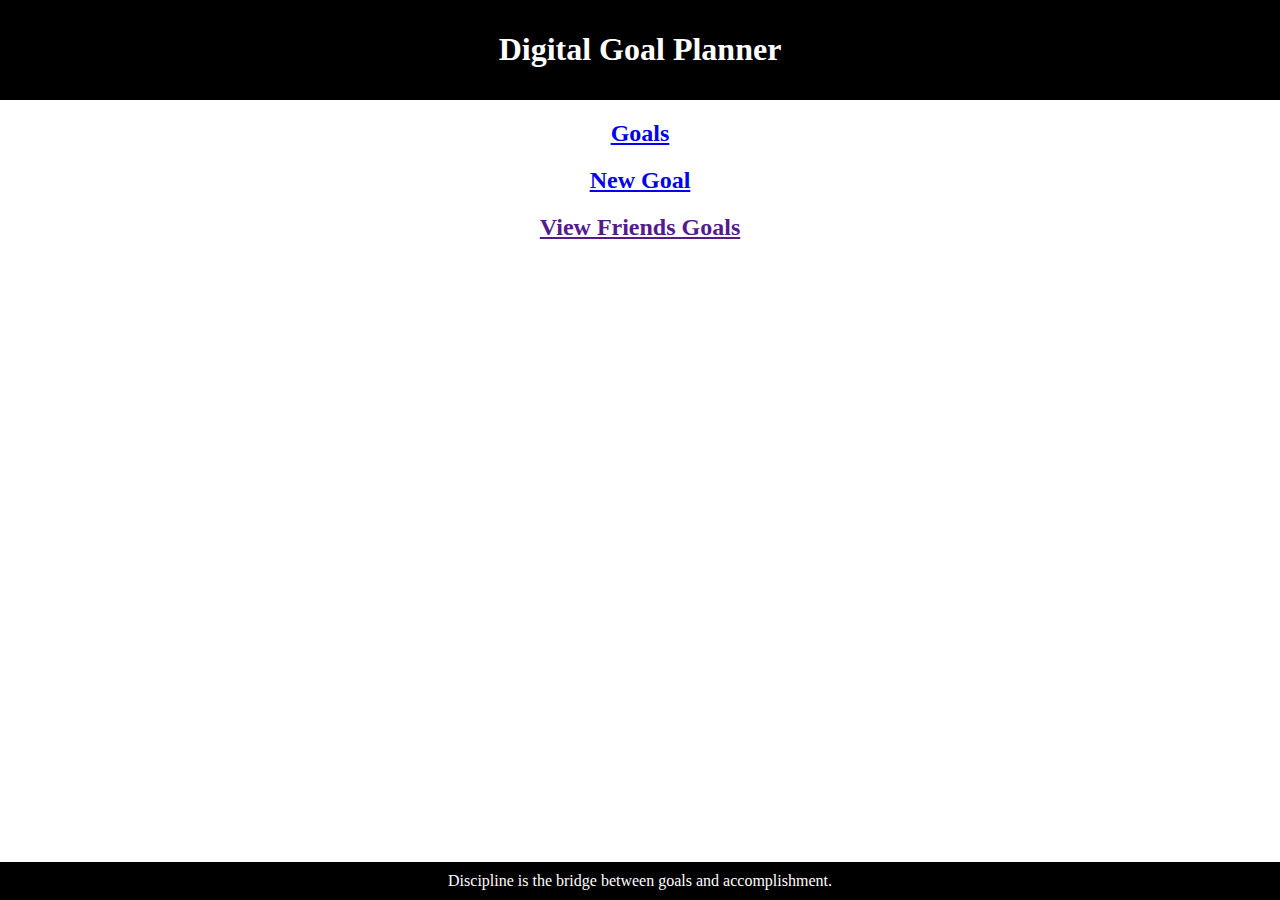
==== index.html @ 428bf1cc "updated homepage and added the addGoalPage.html" ====
<!DOCTYPE html>
<html lang="en">
<head>
    <meta charset="utf-8"/>
    <meta name="viewport" content="width=device-width, initial-scale=1"/>
    <title>DigitalGoalSetter</title>
    <link href="styles.css" rel="stylesheet"/>

</head>
<body>
    <header class="index-header">
        <h1>Digital Goal Planner</h1>
    </header>
    <main>
    <h2 class="index-main"><a href="homePage.html">Goals</a></h2>
    <h2 class="index-main"><a href="addGoalPage.html">New Goal</a></h2>
    <h2 class="index-main"><a href="">View Friends Goals</a></h2>
    </main>

    <footer class="index-footer">
        Discipline is the bridge between goals and accomplishment.
    </footer>
</body>
</html>
---- styles.css ----
body {
    margin: 0;
    padding: 0;
    display: flex;
    flex-direction: column; 
    min-height: 100vh;
 }
.index-header {
    background-color: black;
    color: white;
    text-align: center;
    padding: 10px;
}
.index-body {
    flex: 1;
    display: flex;
    flex-direction: column;
    align-items: center;
}
.index-main {
    flex: 1;
    text-align: center;
}
.index-footer {
    background: black;
    color: white;
    text-align: center;
    padding: 10px;
    margin-top: auto;
}

.homePage-header {
    display: flex;
    flex: 3;
    background-color: black;
    color: white;
    flex-direction: column;
    min-height: 100px;
    font-size: 70px;
    text-align: center;
}

.nav-items {
    position: absolute;
    top: 10px;
    right: 10px;
    font-size: 17px;
    text-align: end;
    flex-direction: column;
    align-self: center;
    gap: 50px; 
    justify-content: flex-end;
}
.nav-items a {
    text-decoration: none;
    color: white;
}
.homePage-main {
    padding: 10px;
    text-align: center;
    font-family: sans-serif;
    font-weight: 400;
    font-size: 25px;
}
.homePage-sectionbreak {
    content: '';
    display: block;
    border-bottom: 1px solid black;
    width: 100%;
    margin-top: 10px;

}
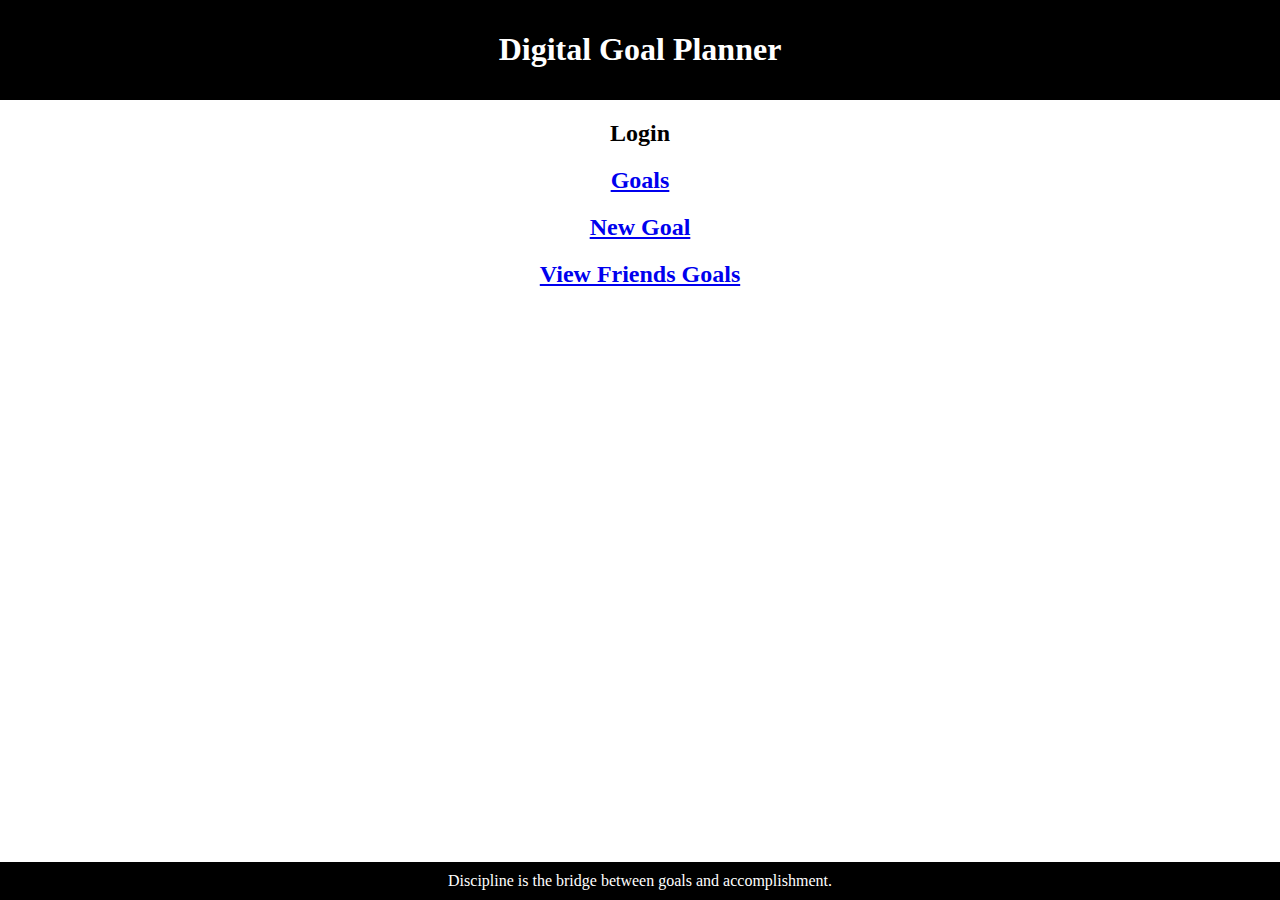
==== commit 58158dae: "added the Friends Goals Page" ====
--- a/index.html
+++ b/index.html
@@ -12,9 +12,10 @@
         <h1>Digital Goal Planner</h1>
     </header>
     <main>
+    <h2 class="index-main"><a>Login</a></h2>
     <h2 class="index-main"><a href="homePage.html">Goals</a></h2>
     <h2 class="index-main"><a href="addGoalPage.html">New Goal</a></h2>
-    <h2 class="index-main"><a href="">View Friends Goals</a></h2>
+    <h2 class="index-main"><a href="friendsGoalsPage.html">View Friends Goals</a></h2>
     </main>
 
     <footer class="index-footer">
--- a/styles.css
+++ b/styles.css
@@ -69,4 +69,14 @@
     width: 100%;
     margin-top: 10px;
 
+}
+.friendsGoals-header {
+    display: flex;
+    flex: 3;
+    background-color: black;
+    color: white;
+    flex-direction: column;
+    min-height: 100px;
+    font-size: 70px;
+    text-align: center;
 }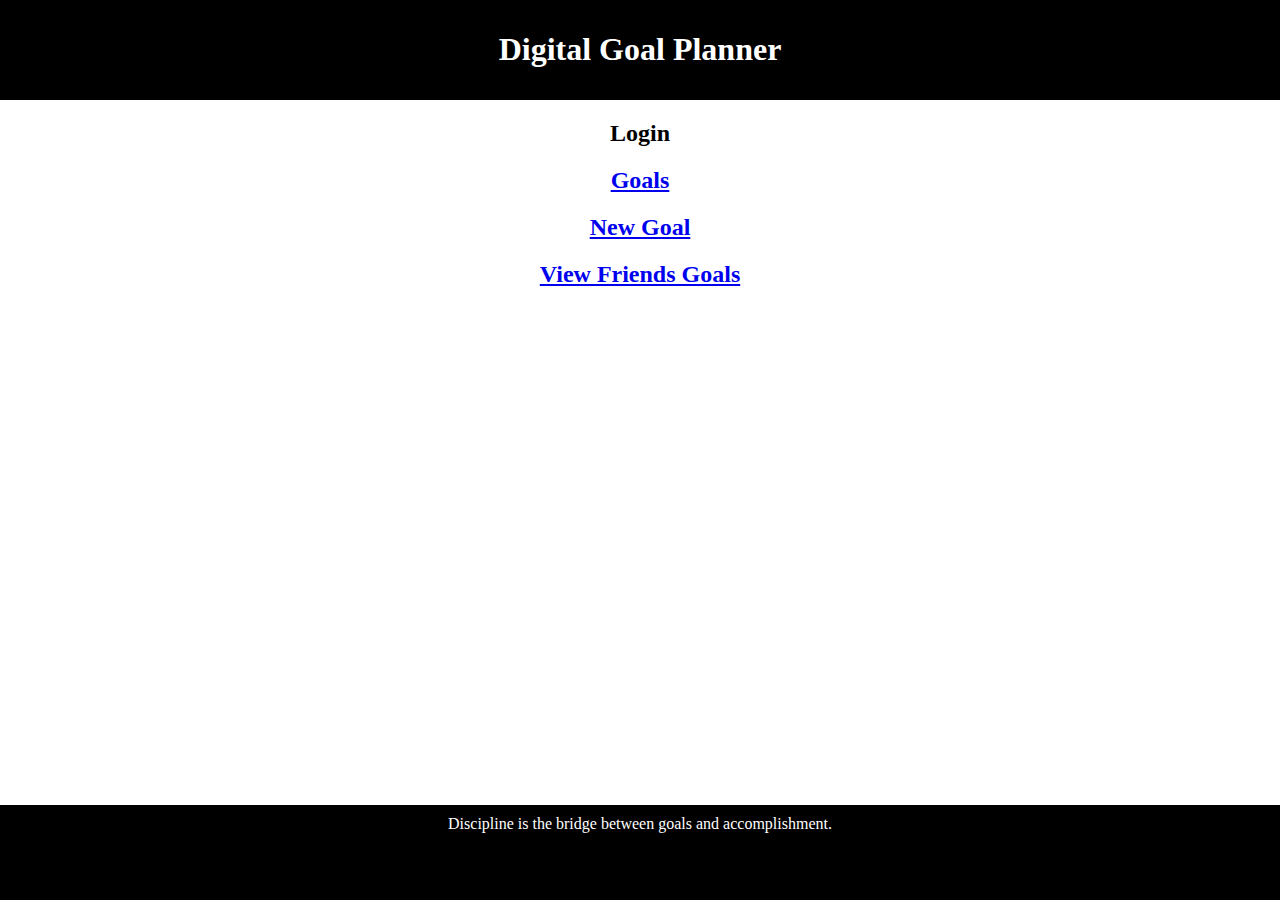
==== commit ec870358: "added goals.JS to create my accordion element in the friendsGoalsPage" ====
--- a/index.html
+++ b/index.html
@@ -22,4 +22,5 @@
         Discipline is the bridge between goals and accomplishment.
     </footer>
 </body>
-</html>+</html>
+
--- a/styles.css
+++ b/styles.css
@@ -24,9 +24,15 @@
 .index-footer {
     background: black;
     color: white;
+    display: flex;
+    flex-direction: column;
+    flex: 1;
     text-align: center;
+    align-items: center;
     padding: 10px;
     margin-top: auto;
+    min-height: 25px;
+    max-height: 75px;
 }
 
 .homePage-header {
@@ -50,9 +56,11 @@
     align-self: center;
     gap: 50px; 
     justify-content: flex-end;
+    text-underline-position: below;
+    text-decoration: underline;
+    padding-inline-end: 15px;
 }
 .nav-items a {
-    text-decoration: none;
     color: white;
 }
 .homePage-main {
@@ -79,4 +87,34 @@
     min-height: 100px;
     font-size: 70px;
     text-align: center;
-}+}
+.accordion {
+    width: 50%;
+    margin: auto;
+}
+.accordion-item {
+    border: 1px solid black;
+    margin-bottom: 1px;
+    text-align: center;
+}
+.accordion-header{
+    background-color: lightgrey;
+    padding: 10px;
+    cursor: pointer;
+    padding: 3%;
+}
+.accordion-content{
+    display: none;
+    padding: 10px;
+    background-color: lightsteelblue;
+}
+.accordion-item.active .accordion-content {
+    display: block;
+}
+.accordion-sectionbreak {
+    content: '';
+    display: block;
+    border-bottom: 2px solid black;
+    width: 100%;
+    margin: 10px 0;
+}
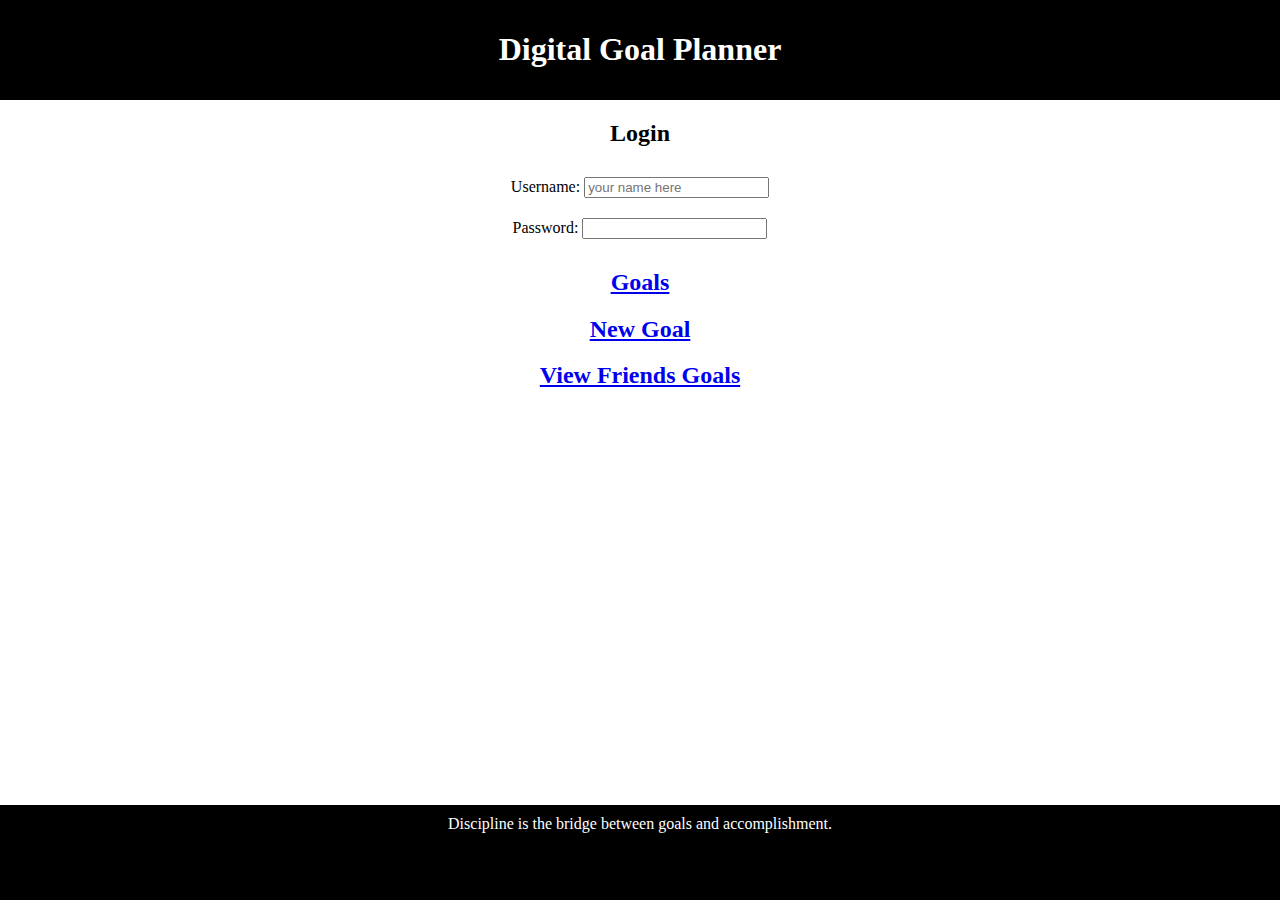
==== commit 3717de95: "added a login option to index.html" ====
--- a/index.html
+++ b/index.html
@@ -13,6 +13,15 @@
     </header>
     <main>
     <h2 class="index-main"><a>Login</a></h2>
+    <div class="index-login">
+        <label for="text">Username:</label>
+        <input type="text" id="text" name="varText" placeholder="your name here" required pattern="[Aa].*" />
+    </div>   
+    <div class="index-login">
+    <label for="password">Password: </label>
+        <input type="password" id="password" name="varPassword" />
+    </div>
+
     <h2 class="index-main"><a href="homePage.html">Goals</a></h2>
     <h2 class="index-main"><a href="addGoalPage.html">New Goal</a></h2>
     <h2 class="index-main"><a href="friendsGoalsPage.html">View Friends Goals</a></h2>
--- a/styles.css
+++ b/styles.css
@@ -20,6 +20,11 @@
 .index-main {
     flex: 1;
     text-align: center;
+}
+.index-login {
+    flex: 1;
+    text-align: center;
+    padding: 10px;
 }
 .index-footer {
     background: black;
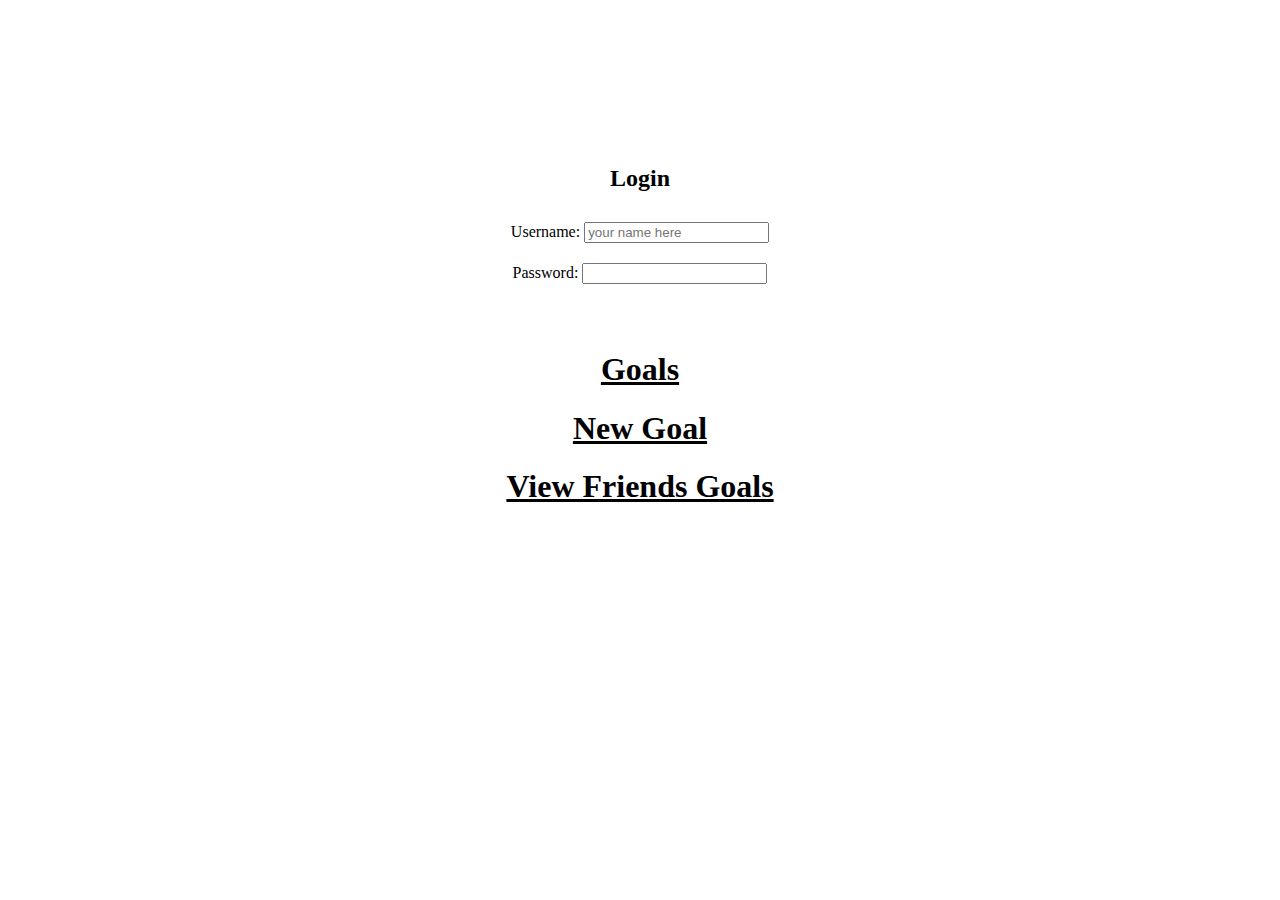
==== commit d68633aa: "updated the indexHTML page to have css with an image" ====
--- a/index.html
+++ b/index.html
@@ -7,7 +7,45 @@
     <link href="styles.css" rel="stylesheet"/>
 
 </head>
-<body>
+<body class="indexPage">
+    <!--Navigation-->
+    <header class="index-header">
+        <h1 style="color: white; font-size: 50px;">Digital Goal Planner</h1>
+    </header>
+    <main>
+    <h2 class="index-main" style="color: black;">Login</h2>
+    <div class="index-login">
+        <label for="text">Username:</label>
+        <input type="text" id="text" name="varText" placeholder="your name here" required pattern="[Aa].*" />
+    </div>   
+    <div class="index-login">
+    <label for="password">Password: </label>
+        <input type="password" id="password" name="varPassword" />
+    </div>
+    <br><br>
+    <h1 class="index-main"><a href="homePage.html">Goals</a></h2>
+    <h1 class="index-main"><a href="addGoalPage.html">New Goal</a></h2>
+    <h1 class="index-main"><a href="friendsGoalsPage.html">View Friends Goals</a></h2>
+    </main>
+
+    <footer class="index-footer">
+        Discipline is the bridge between goals and accomplishment.
+    </footer>
+</body>
+</html>
+
+<!-- 
+<!DOCTYPE html>
+<html lang="en">
+<head>
+    <meta charset="utf-8"/>
+    <meta name="viewport" content="width=device-width, initial-scale=1"/>
+    <title>DigitalGoalSetter</title>
+    <link href="styles.css" rel="stylesheet"/>
+
+</head>
+<body id="page-top">
+    Navigation
     <header class="index-header">
         <h1>Digital Goal Planner</h1>
     </header>
@@ -31,5 +69,4 @@
         Discipline is the bridge between goals and accomplishment.
     </footer>
 </body>
-</html>
-
+</html> -->
--- a/styles.css
+++ b/styles.css
@@ -5,9 +5,48 @@
     flex-direction: column; 
     min-height: 100vh;
  }
+ body.indexPage {
+    background-image: url(designExamples/indexPage-BG.jpg);
+    background-size: cover;
+ }
+ body.homePage {
+    /* background-image: url(designExamples/homePage-BG.jpg); */
+    background-color: rgb(200, 201, 214);
+ }
+a {
+    color: black;
+    text-decoration: underline;
+}
+a:hover{
+    color: rgb(153, 123, 242);
+}
+.navbar {
+    position: absolute;
+    top: 10px;
+    right: 10px;
+    font-size: 25px;
+    text-align: end;
+    flex-direction: column;
+    align-self: center; 
+    justify-content: flex-end;
+    /* text-underline-position: below; */
+    text-decoration: underline;
+    padding-inline-end: 15px;
+}
+.navbar li {
+    margin-right: 20px;
+    padding: 10px;
+}
+.navbar li:last-child {
+    margin-right: 0;
+}
+.nav-items a {
+    color: white;
+    padding: 10px;
+}
 .index-header {
-    background-color: black;
-    color: white;
+    /* background-color: black; */
+    color: black;
     text-align: center;
     padding: 10px;
 }
@@ -20,6 +59,8 @@
 .index-main {
     flex: 1;
     text-align: center;
+    color: aliceblue;
+
 }
 .index-login {
     flex: 1;
@@ -27,7 +68,7 @@
     padding: 10px;
 }
 .index-footer {
-    background: black;
+    /* background: black; */
     color: white;
     display: flex;
     flex-direction: column;
@@ -40,7 +81,38 @@
     max-height: 75px;
 }
 
+/* Home Page CSS Styles  */
+
 .homePage-header {
+    display: flex;
+    flex: 3;
+    /* background-color: black; */
+    color: white;
+    flex-direction: column;
+    min-height: 100px;
+    font-size: 70px;
+    text-align: center;
+}
+.homePage-main {
+    padding: 10px;
+    text-align: center;
+    font-family: sans-serif;
+    font-weight: 400;
+    font-size: 25px;
+    color: white;
+}
+.homePage-sectionbreak {
+    content: '';
+    display: block;
+    border-bottom: 1px solid black;
+    width: 100%;
+    margin-top: 10px;
+
+}
+
+/* Friends Goal's Page CSS Styles */
+
+.friendsGoals-header {
     display: flex;
     flex: 3;
     background-color: black;
@@ -51,48 +123,6 @@
     text-align: center;
 }
 
-.nav-items {
-    position: absolute;
-    top: 10px;
-    right: 10px;
-    font-size: 17px;
-    text-align: end;
-    flex-direction: column;
-    align-self: center;
-    gap: 50px; 
-    justify-content: flex-end;
-    text-underline-position: below;
-    text-decoration: underline;
-    padding-inline-end: 15px;
-}
-.nav-items a {
-    color: white;
-}
-.homePage-main {
-    padding: 10px;
-    text-align: center;
-    font-family: sans-serif;
-    font-weight: 400;
-    font-size: 25px;
-}
-.homePage-sectionbreak {
-    content: '';
-    display: block;
-    border-bottom: 1px solid black;
-    width: 100%;
-    margin-top: 10px;
-
-}
-.friendsGoals-header {
-    display: flex;
-    flex: 3;
-    background-color: black;
-    color: white;
-    flex-direction: column;
-    min-height: 100px;
-    font-size: 70px;
-    text-align: center;
-}
 .accordion {
     width: 50%;
     margin: auto;
@@ -123,3 +153,23 @@
     width: 100%;
     margin: 10px 0;
 }
+.progress-container {
+    width: 30%;
+    margin: 20px auto;
+    border: 1px solid black;
+    height: 30px;
+    position: relative;
+}
+.progress-bar {
+    width: 0px;
+    height: 100%;
+    background-color: #4CAF50;
+    border: black;
+}
+.progress-header {
+    font-family: Arial, Sans-Serif;
+    color: black;
+    text-align: center;
+    padding: 8px;
+    justify-content: center;
+}
--- a/styles.css
+++ b/styles.css
@@ -5,9 +5,48 @@
     flex-direction: column; 
     min-height: 100vh;
  }
+ body.indexPage {
+    background-image: url(designExamples/indexPage-BG.jpg);
+    background-size: cover;
+ }
+ body.homePage {
+    /* background-image: url(designExamples/homePage-BG.jpg); */
+    background-color: rgb(200, 201, 214);
+ }
+a {
+    color: black;
+    text-decoration: underline;
+}
+a:hover{
+    color: rgb(153, 123, 242);
+}
+.navbar {
+    position: absolute;
+    top: 10px;
+    right: 10px;
+    font-size: 25px;
+    text-align: end;
+    flex-direction: column;
+    align-self: center; 
+    justify-content: flex-end;
+    /* text-underline-position: below; */
+    text-decoration: underline;
+    padding-inline-end: 15px;
+}
+.navbar li {
+    margin-right: 20px;
+    padding: 10px;
+}
+.navbar li:last-child {
+    margin-right: 0;
+}
+.nav-items a {
+    color: white;
+    padding: 10px;
+}
 .index-header {
-    background-color: black;
-    color: white;
+    /* background-color: black; */
+    color: black;
     text-align: center;
     padding: 10px;
 }
@@ -20,6 +59,8 @@
 .index-main {
     flex: 1;
     text-align: center;
+    color: aliceblue;
+
 }
 .index-login {
     flex: 1;
@@ -27,7 +68,7 @@
     padding: 10px;
 }
 .index-footer {
-    background: black;
+    /* background: black; */
     color: white;
     display: flex;
     flex-direction: column;
@@ -40,7 +81,38 @@
     max-height: 75px;
 }
 
+/* Home Page CSS Styles  */
+
 .homePage-header {
+    display: flex;
+    flex: 3;
+    /* background-color: black; */
+    color: white;
+    flex-direction: column;
+    min-height: 100px;
+    font-size: 70px;
+    text-align: center;
+}
+.homePage-main {
+    padding: 10px;
+    text-align: center;
+    font-family: sans-serif;
+    font-weight: 400;
+    font-size: 25px;
+    color: white;
+}
+.homePage-sectionbreak {
+    content: '';
+    display: block;
+    border-bottom: 1px solid black;
+    width: 100%;
+    margin-top: 10px;
+
+}
+
+/* Friends Goal's Page CSS Styles */
+
+.friendsGoals-header {
     display: flex;
     flex: 3;
     background-color: black;
@@ -51,48 +123,6 @@
     text-align: center;
 }
 
-.nav-items {
-    position: absolute;
-    top: 10px;
-    right: 10px;
-    font-size: 17px;
-    text-align: end;
-    flex-direction: column;
-    align-self: center;
-    gap: 50px; 
-    justify-content: flex-end;
-    text-underline-position: below;
-    text-decoration: underline;
-    padding-inline-end: 15px;
-}
-.nav-items a {
-    color: white;
-}
-.homePage-main {
-    padding: 10px;
-    text-align: center;
-    font-family: sans-serif;
-    font-weight: 400;
-    font-size: 25px;
-}
-.homePage-sectionbreak {
-    content: '';
-    display: block;
-    border-bottom: 1px solid black;
-    width: 100%;
-    margin-top: 10px;
-
-}
-.friendsGoals-header {
-    display: flex;
-    flex: 3;
-    background-color: black;
-    color: white;
-    flex-direction: column;
-    min-height: 100px;
-    font-size: 70px;
-    text-align: center;
-}
 .accordion {
     width: 50%;
     margin: auto;
@@ -123,3 +153,23 @@
     width: 100%;
     margin: 10px 0;
 }
+.progress-container {
+    width: 30%;
+    margin: 20px auto;
+    border: 1px solid black;
+    height: 30px;
+    position: relative;
+}
+.progress-bar {
+    width: 0px;
+    height: 100%;
+    background-color: #4CAF50;
+    border: black;
+}
+.progress-header {
+    font-family: Arial, Sans-Serif;
+    color: black;
+    text-align: center;
+    padding: 8px;
+    justify-content: center;
+}
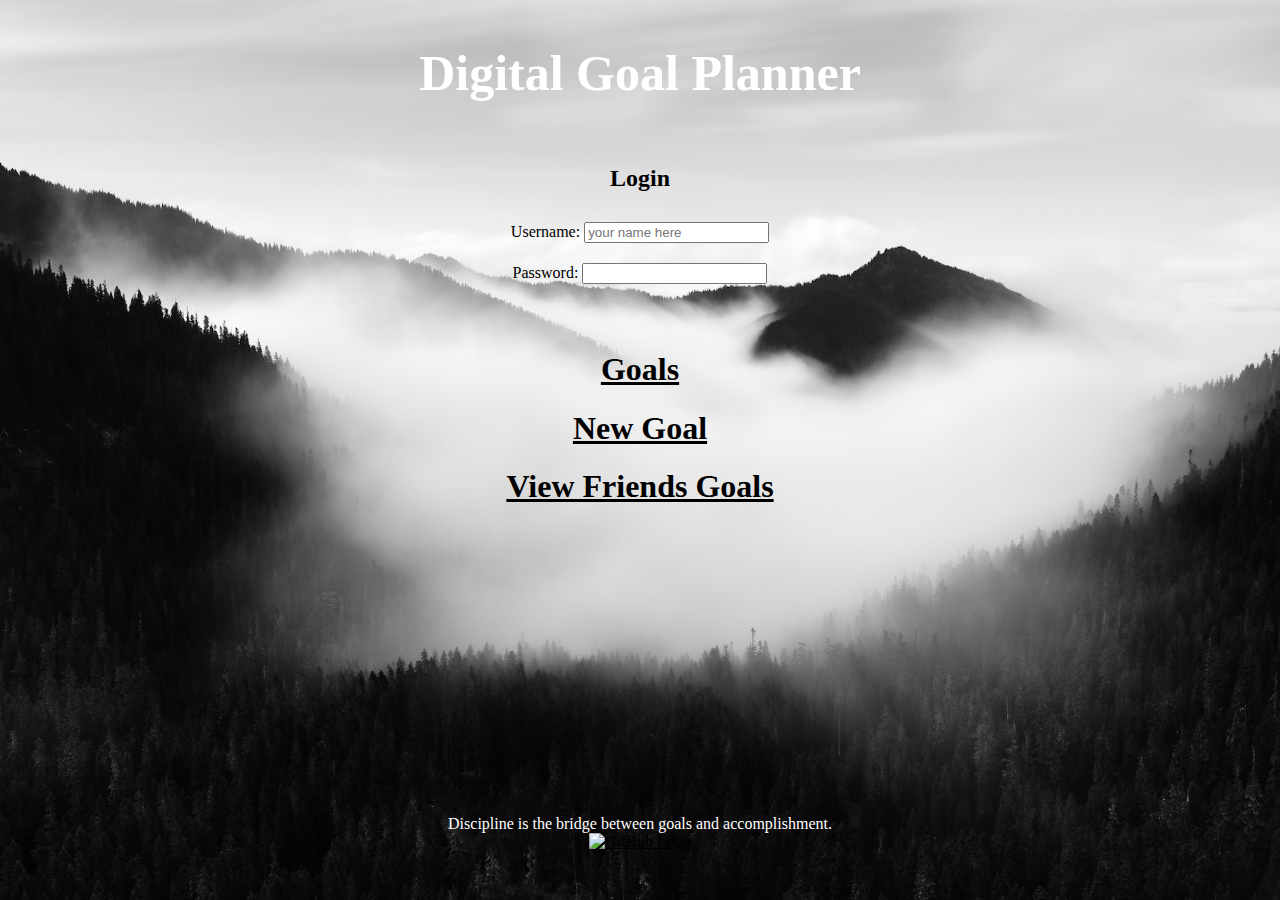
==== commit ca2aa717: "updated the css for the homepage.html" ====
--- a/index.html
+++ b/index.html
@@ -29,7 +29,11 @@
     </main>
 
     <footer class="index-footer">
-        Discipline is the bridge between goals and accomplishment.
+        Discipline is the bridge between goals and accomplishment.<br>
+        <a href="https://github.com/alvarjos/CS260_startup" target="_blank">
+            <img src="designExamples/GitHub-logo.png" alt="GitHub Logo" width="100px">
+        </a>
+
     </footer>
 </body>
 </html>
--- a/styles.css
+++ b/styles.css
@@ -11,7 +11,7 @@
  }
  body.homePage {
     /* background-image: url(designExamples/homePage-BG.jpg); */
-    background-color: rgb(200, 201, 214);
+    background-color: #a3b899;
  }
 a {
     color: black;
@@ -30,7 +30,7 @@
     align-self: center; 
     justify-content: flex-end;
     /* text-underline-position: below; */
-    text-decoration: underline;
+    /* text-decoration: underline; */
     padding-inline-end: 15px;
 }
 .navbar li {
@@ -41,7 +41,7 @@
     margin-right: 0;
 }
 .nav-items a {
-    color: white;
+    color: rgba(255, 255, 255, 0);
     padding: 10px;
 }
 .index-header {
@@ -80,6 +80,17 @@
     min-height: 25px;
     max-height: 75px;
 }
+.homePage-footer {
+    color: white;
+    display: flex;
+    flex-direction: column;
+    flex: 1;
+    text-align: top;
+    align-items: center;
+    margin-top: 1px;
+    padding: 10px;
+    min-height: 25px;
+}
 
 /* Home Page CSS Styles  */
 
@@ -92,6 +103,7 @@
     min-height: 100px;
     font-size: 70px;
     text-align: center;
+    text-shadow: 0 0 10px rgba(116, 235, 173, 0.8);
 }
 .homePage-main {
     padding: 10px;
@@ -102,11 +114,13 @@
     color: white;
 }
 .homePage-sectionbreak {
-    content: '';
-    display: block;
-    border-bottom: 1px solid black;
-    width: 100%;
-    margin-top: 10px;
+    height: 20px;
+    margin-bottom: 20px;
+    /* width: 100%; 
+    /* margin-top: 10px; */
+    border-bottom: 2px solid black; 
+    /* content: ''; */
+    /* display: block; */
 
 }
 
@@ -168,7 +182,7 @@
 }
 .progress-header {
     font-family: Arial, Sans-Serif;
-    color: black;
+    color: white;
     text-align: center;
     padding: 8px;
     justify-content: center;
--- a/styles.css
+++ b/styles.css
@@ -11,7 +11,7 @@
  }
  body.homePage {
     /* background-image: url(designExamples/homePage-BG.jpg); */
-    background-color: rgb(200, 201, 214);
+    background-color: #a3b899;
  }
 a {
     color: black;
@@ -30,7 +30,7 @@
     align-self: center; 
     justify-content: flex-end;
     /* text-underline-position: below; */
-    text-decoration: underline;
+    /* text-decoration: underline; */
     padding-inline-end: 15px;
 }
 .navbar li {
@@ -41,7 +41,7 @@
     margin-right: 0;
 }
 .nav-items a {
-    color: white;
+    color: rgba(255, 255, 255, 0);
     padding: 10px;
 }
 .index-header {
@@ -80,6 +80,17 @@
     min-height: 25px;
     max-height: 75px;
 }
+.homePage-footer {
+    color: white;
+    display: flex;
+    flex-direction: column;
+    flex: 1;
+    text-align: top;
+    align-items: center;
+    margin-top: 1px;
+    padding: 10px;
+    min-height: 25px;
+}
 
 /* Home Page CSS Styles  */
 
@@ -92,6 +103,7 @@
     min-height: 100px;
     font-size: 70px;
     text-align: center;
+    text-shadow: 0 0 10px rgba(116, 235, 173, 0.8);
 }
 .homePage-main {
     padding: 10px;
@@ -102,11 +114,13 @@
     color: white;
 }
 .homePage-sectionbreak {
-    content: '';
-    display: block;
-    border-bottom: 1px solid black;
-    width: 100%;
-    margin-top: 10px;
+    height: 20px;
+    margin-bottom: 20px;
+    /* width: 100%; 
+    /* margin-top: 10px; */
+    border-bottom: 2px solid black; 
+    /* content: ''; */
+    /* display: block; */
 
 }
 
@@ -168,7 +182,7 @@
 }
 .progress-header {
     font-family: Arial, Sans-Serif;
-    color: black;
+    color: white;
     text-align: center;
     padding: 8px;
     justify-content: center;
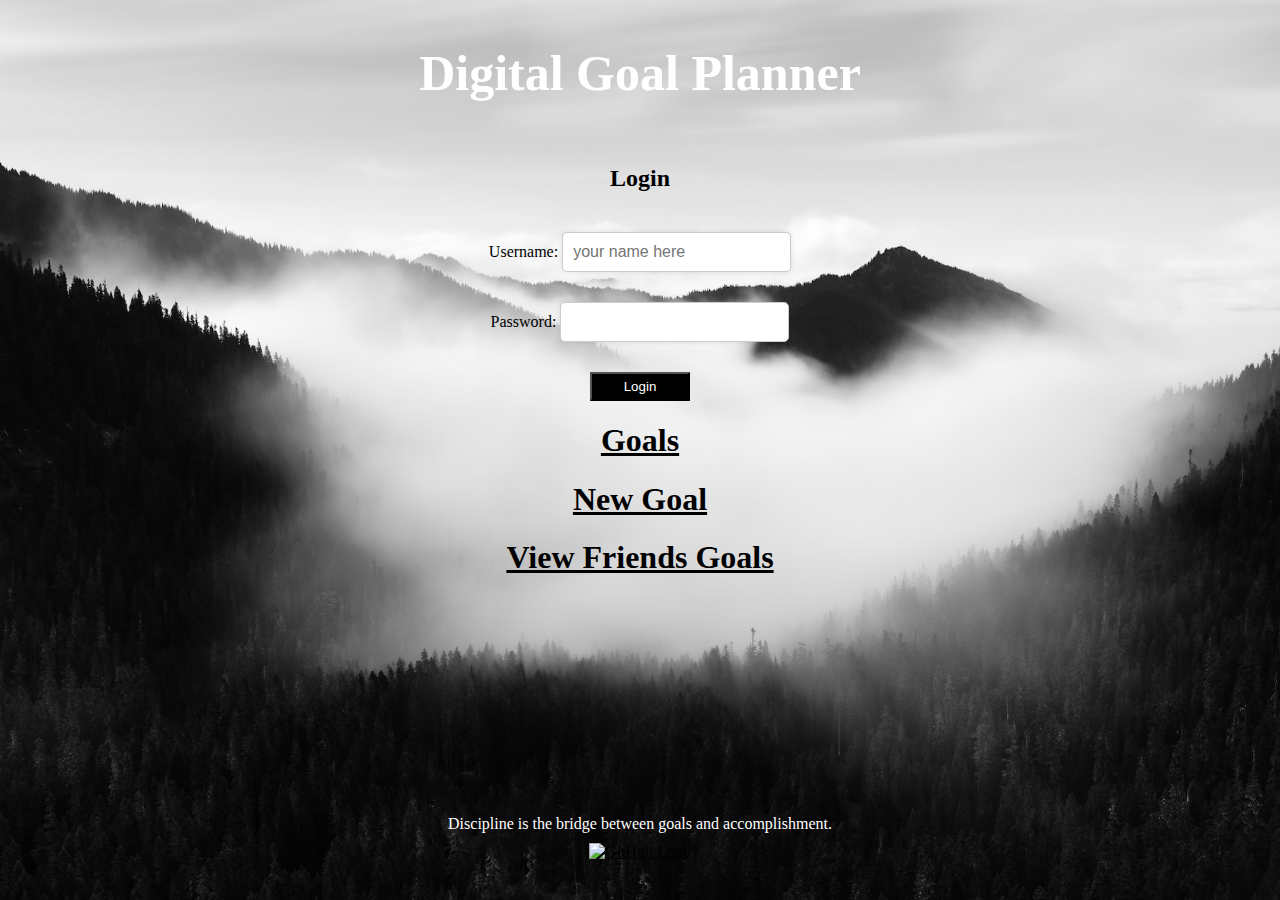
==== commit ef8106e8: "updated notes" ====
--- a/index.html
+++ b/index.html
@@ -22,7 +22,9 @@
     <label for="password">Password: </label>
         <input type="password" id="password" name="varPassword" />
     </div>
-    <br><br>
+    <div class="parent-container">
+        <button class="btn btn-primary login-button" onclick="login()">Login</button>
+    </div>
     <h1 class="index-main"><a href="homePage.html">Goals</a></h2>
     <h1 class="index-main"><a href="addGoalPage.html">New Goal</a></h2>
     <h1 class="index-main"><a href="friendsGoalsPage.html">View Friends Goals</a></h2>
@@ -31,46 +33,9 @@
     <footer class="index-footer">
         Discipline is the bridge between goals and accomplishment.<br>
         <a href="https://github.com/alvarjos/CS260_startup" target="_blank">
-            <img src="designExamples/GitHub-logo.png" alt="GitHub Logo" width="100px">
+            <img src="./designExamples/gitHub-Logo-White.jpg" alt="GitHub Logo" width="100px" style="margin-top: 10px;">
         </a>
 
     </footer>
 </body>
 </html>
-
-<!-- 
-<!DOCTYPE html>
-<html lang="en">
-<head>
-    <meta charset="utf-8"/>
-    <meta name="viewport" content="width=device-width, initial-scale=1"/>
-    <title>DigitalGoalSetter</title>
-    <link href="styles.css" rel="stylesheet"/>
-
-</head>
-<body id="page-top">
-    Navigation
-    <header class="index-header">
-        <h1>Digital Goal Planner</h1>
-    </header>
-    <main>
-    <h2 class="index-main"><a>Login</a></h2>
-    <div class="index-login">
-        <label for="text">Username:</label>
-        <input type="text" id="text" name="varText" placeholder="your name here" required pattern="[Aa].*" />
-    </div>   
-    <div class="index-login">
-    <label for="password">Password: </label>
-        <input type="password" id="password" name="varPassword" />
-    </div>
-
-    <h2 class="index-main"><a href="homePage.html">Goals</a></h2>
-    <h2 class="index-main"><a href="addGoalPage.html">New Goal</a></h2>
-    <h2 class="index-main"><a href="friendsGoalsPage.html">View Friends Goals</a></h2>
-    </main>
-
-    <footer class="index-footer">
-        Discipline is the bridge between goals and accomplishment.
-    </footer>
-</body>
-</html> -->
--- a/styles.css
+++ b/styles.css
@@ -10,8 +10,14 @@
     background-size: cover;
  }
  body.homePage {
-    /* background-image: url(designExamples/homePage-BG.jpg); */
     background-color: #a3b899;
+ }
+ body.addGoalPage {
+    background-color: #a3b899;  
+ }
+ body.friendsPage {
+    background-color: #a3b899;  
+    flex: 3;
  }
 a {
     color: black;
@@ -20,6 +26,7 @@
 a:hover{
     color: rgb(153, 123, 242);
 }
+
 .navbar {
     position: absolute;
     top: 10px;
@@ -29,23 +36,140 @@
     flex-direction: column;
     align-self: center; 
     justify-content: flex-end;
-    /* text-underline-position: below; */
-    /* text-decoration: underline; */
     padding-inline-end: 15px;
-}
-.navbar li {
-    margin-right: 20px;
-    padding: 10px;
-}
-.navbar li:last-child {
-    margin-right: 0;
-}
-.nav-items a {
-    color: rgba(255, 255, 255, 0);
-    padding: 10px;
-}
+    overflow: hidden; 
+}
+/* .nav-items {
+    display: flex;
+    justify-content: space-between;
+}
+
+.navbar a {
+    display: inline-block;
+    padding: 15px;
+    text-decoration: none;
+    color: black;
+} 
+
+.navbar-toggler {
+    display: none;
+}
+.navbar a.icon {
+    display: none;
+    font-size: 25px;
+    cursor: pointer;
+    position: absolute;
+    top: 10px;
+    right: 10px;
+} */
+
+@media screen and (max-width: 1100px) {
+    .navbar .icon {
+        display: block;
+    }
+    .nav-items {
+        display: flex;
+        justify-content: space-between;
+    }
+    .navbar {
+        display: block;
+    }
+    .nav-items a {
+        display: none;
+    }
+    #myNavbar{
+        position: fixed;
+        top: 0;
+        left: 0;
+        width: 100%;
+        height: 100%;
+        padding: 50px;
+        overflow: scroll;
+        background-color: white;
+    }
+    .nav-active {
+        overflow: hidden;
+    }
+    .nav-active #myNavBar {
+        display: block;
+    }
+    .nav-active .nav-items {
+        display: block;
+        position: fixed;
+        top: 50px;
+        left: 0;
+        width: 100%;
+        height: calc(100% - 50px);
+        padding-top: 50px;
+        overflow: scroll;
+    }
+    .nav-active .nav-items a{
+        display: block;
+        /* padding: 15px;
+        text-decoration: none;
+        color: black;
+        background-color: white;
+        margin-bottom: 10px; */
+    }
+    /* .nav-items a{
+        padding: 10px;
+        text-decoration: none;
+        color: black;
+        background-color: white;
+        margin-bottom: 10px;
+    } */
+    .nav-active .nav-items a:hover {
+        background-color: grey;
+    }
+    
+}
+.container {
+    display: flex;
+    flex-direction: column;
+    align-items: center;
+}
+
+input {
+    padding: 10px;
+    font-size: 16px;
+    border: 1px solid #ccc;
+    border-radius: 5px;
+    box-shadow: 0 0 5px rgba(0, 0, 0, 0.1);
+    margin-top: 10px;
+    font-family: Arial, Helvetica, sans-serif;
+}
+.parent-container {
+    display: flex;
+    justify-content: center; /* Center horizontally */
+    align-items: center; /* Center vertically */
+}
+.login-button {
+    padding: 5px;
+    width: 100px;
+    color: white;
+    background-color: black;
+    margin-top: 20px;
+}
+
+.creation-button {
+    display: inline-block;
+    padding: 10px 20px;
+    font-size: 16px;
+    text-align: center;
+    text-decoration: none;
+    cursor: pointer;
+    border-radius: 5px;
+    background-color: #4CAF50;
+    color: #ffffff;
+    border: 2px solid #4CAF50;
+    transition: background-color 0.3s, color 0.3s;
+  }
+.creation-button:hover {
+    background-color: #45a049;
+    color: #ffffff;
+  }
+
 .index-header {
-    /* background-color: black; */
     color: black;
     text-align: center;
     padding: 10px;
@@ -67,8 +191,7 @@
     text-align: center;
     padding: 10px;
 }
-.index-footer {
-    /* background: black; */
+.index-footer, .homePage-footer, .friendsPage-footer {
     color: white;
     display: flex;
     flex-direction: column;
@@ -80,24 +203,12 @@
     min-height: 25px;
     max-height: 75px;
 }
-.homePage-footer {
-    color: white;
-    display: flex;
-    flex-direction: column;
-    flex: 1;
-    text-align: top;
-    align-items: center;
-    margin-top: 1px;
-    padding: 10px;
-    min-height: 25px;
-}
 
 /* Home Page CSS Styles  */
 
 .homePage-header {
     display: flex;
     flex: 3;
-    /* background-color: black; */
     color: white;
     flex-direction: column;
     min-height: 100px;
@@ -124,19 +235,38 @@
 
 }
 
-/* Friends Goal's Page CSS Styles */
-
-.friendsGoals-header {
-    display: flex;
-    flex: 3;
-    background-color: black;
+/* Add Goals Page CSS Styles */
+
+.addGoal-header {
+    display: flex;
+    flex: 3;
+    /* background-color: black; */
     color: white;
     flex-direction: column;
     min-height: 100px;
     font-size: 70px;
     text-align: center;
-}
-
+    text-shadow: 0 0 10px rgba(61, 148, 240, 0.8);
+    /* red rgba(236, 80, 80, 0.68); */
+}
+
+/* Friend's Goal Page CSS Styles */
+
+.friendsPage-header {
+    display: flex;
+    flex: 3;
+    /* background-color: black; */
+    color: white;
+    flex-direction: column;
+    min-height: 100px;
+    font-size: 70px;
+    text-align: center;
+    text-shadow: 0 0 10px rgb(96, 36, 217);
+    /* red rgba(236, 80, 80, 0.68); */
+}
+.friendsPage-body {
+    flex: 3;
+}
 .accordion {
     width: 50%;
     margin: auto;
@@ -167,17 +297,35 @@
     width: 100%;
     margin: 10px 0;
 }
+
+/* .container {
+    display: flex;
+    flex-wrap: wrap;
+    justify-content: space-between;
+} */
+.column {
+    width: 100%;
+    float: left;
+}
+
+img {
+    max-width: 100%;
+    height: auto;
+}
+
 .progress-container {
     width: 30%;
+    padding: 5px;
+    margin-bottom: 10px;
     margin: 20px auto;
     border: 1px solid black;
     height: 30px;
     position: relative;
 }
 .progress-bar {
-    width: 0px;
+    width: 0%;
     height: 100%;
-    background-color: #4CAF50;
+    background-color: rgba(116, 235, 173, 0.8);
     border: black;
 }
 .progress-header {
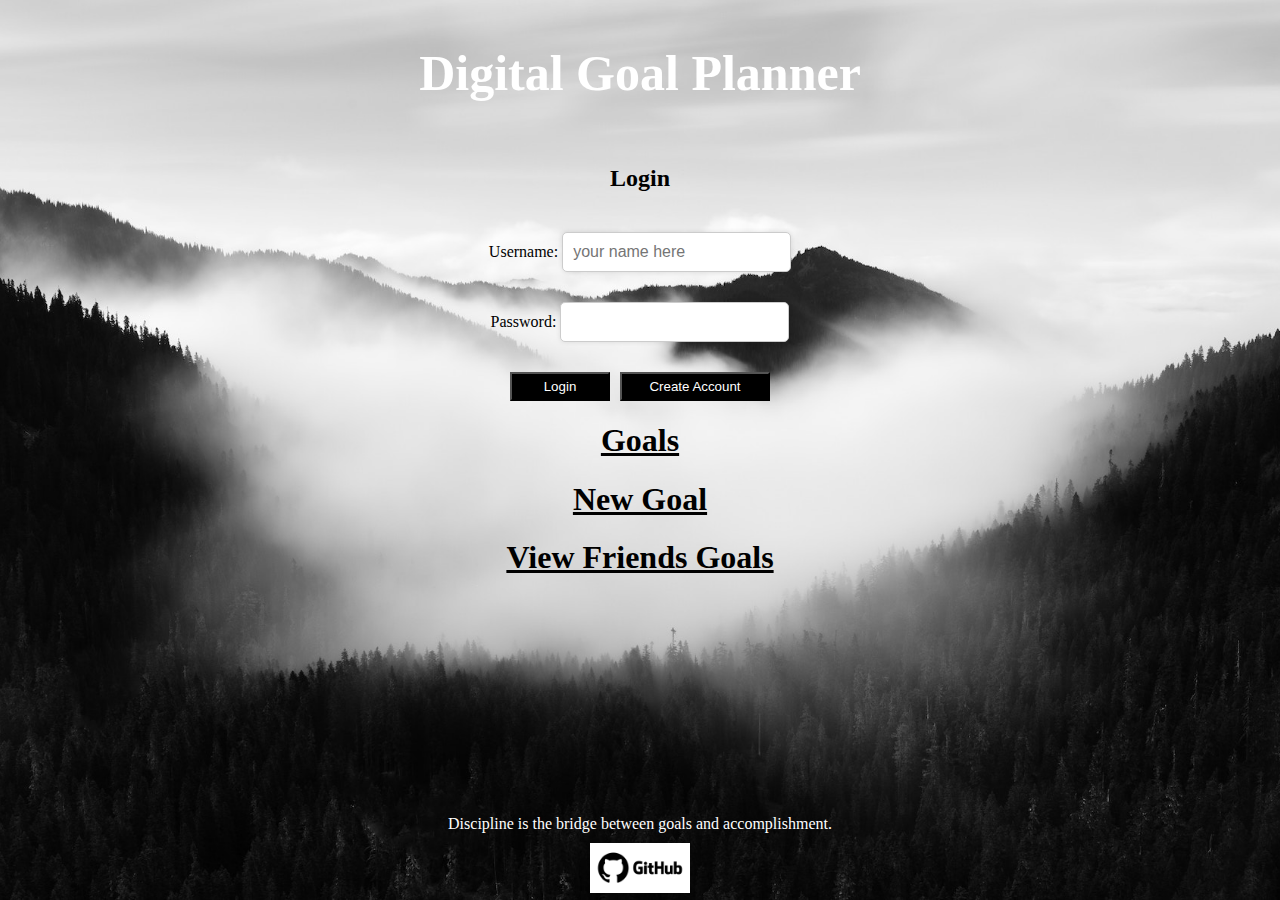
==== commit 7cdb0a95: "updated readme file" ====
--- a/index.html
+++ b/index.html
@@ -5,7 +5,8 @@
     <meta name="viewport" content="width=device-width, initial-scale=1"/>
     <title>DigitalGoalSetter</title>
     <link href="styles.css" rel="stylesheet"/>
-
+    <script src="goals.js"></script>
+    <script src="loadUserData.js"></script>
 </head>
 <body class="indexPage">
     <!--Navigation-->
@@ -16,14 +17,16 @@
     <h2 class="index-main" style="color: black;">Login</h2>
     <div class="index-login">
         <label for="text">Username:</label>
-        <input type="text" id="text" name="varText" placeholder="your name here" required pattern="[Aa].*" />
+        <input type="text" id="username" name="varText" placeholder="your name here" required pattern="[Aa].*" />
     </div>   
     <div class="index-login">
     <label for="password">Password: </label>
         <input type="password" id="password" name="varPassword" />
     </div>
     <div class="parent-container">
-        <button class="btn btn-primary login-button" onclick="login()">Login</button>
+        <button class="btn btn-primary login-button" onclick="login(getUserFromInputs())">Login</button>
+        <button class="btn btn-primary create-account-button" onclick="login()">Create Account</button>
+
     </div>
     <h1 class="index-main"><a href="homePage.html">Goals</a></h2>
     <h1 class="index-main"><a href="addGoalPage.html">New Goal</a></h2>
@@ -35,7 +38,7 @@
         <a href="https://github.com/alvarjos/CS260_startup" target="_blank">
             <img src="./designExamples/gitHub-Logo-White.jpg" alt="GitHub Logo" width="100px" style="margin-top: 10px;">
         </a>
+    </footer>
 
-    </footer>
 </body>
 </html>
--- a/styles.css
+++ b/styles.css
@@ -8,6 +8,14 @@
  body.indexPage {
     background-image: url(designExamples/indexPage-BG.jpg);
     background-size: cover;
+    background-position: center center;
+    background-attachment: fixed;
+    display: flex;
+    height: 100vh;
+    justify-content: center;
+    align-items: center;
+    flex-direction: column;
+    text-align: center;
  }
  body.homePage {
     background-color: #a3b899;
@@ -39,30 +47,13 @@
     padding-inline-end: 15px;
     overflow: hidden; 
 }
-/* .nav-items {
-    display: flex;
-    justify-content: space-between;
-}
-
-.navbar a {
-    display: inline-block;
-    padding: 15px;
-    text-decoration: none;
-    color: black;
-} 
-
-.navbar-toggler {
-    display: none;
-}
-.navbar a.icon {
-    display: none;
-    font-size: 25px;
-    cursor: pointer;
-    position: absolute;
-    top: 10px;
-    right: 10px;
-} */
-
+
+@media screen and (max-width: 680px) {
+    body {
+        background-attachment: scroll;
+    }
+}
+ 
 @media screen and (max-width: 1100px) {
     .navbar .icon {
         display: block;
@@ -149,6 +140,14 @@
     color: white;
     background-color: black;
     margin-top: 20px;
+}
+.create-account-button {
+    padding: 5px;
+    width: 150px;
+    color: white;
+    background-color: black;
+    margin-top: 20px;
+    margin-left: 10px;
 }
 
 .creation-button {
